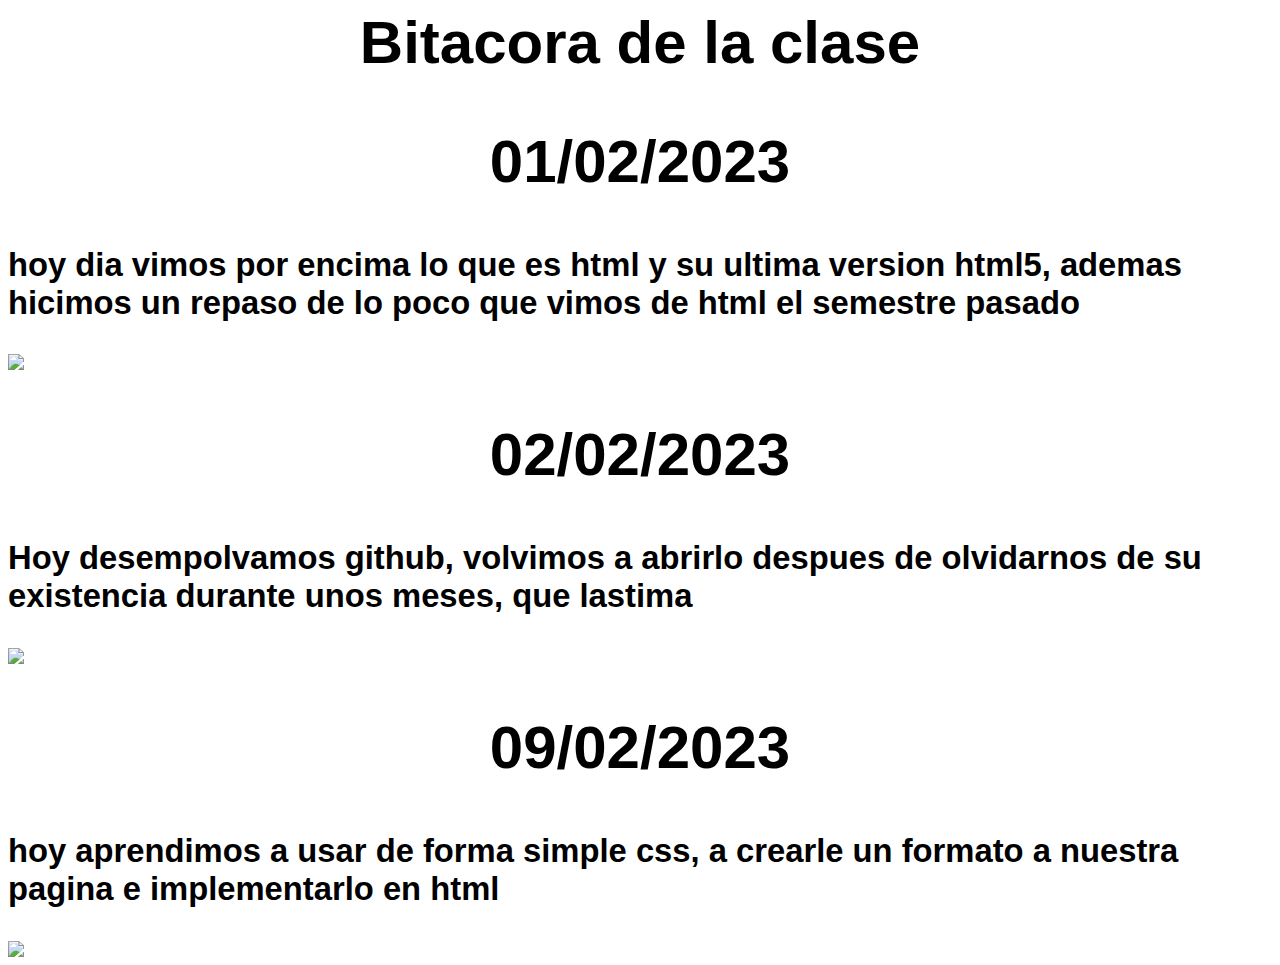
==== bitacora/index.html @ 7cf10e66 "1.0" ====
<html>
    <title>Bitacora</title>
    <head>
        <link href="styles/style.css" rel="stylesheet" type="text/css">
    
    </head>
    <body>
    <h1>
        <p><center>Bitacora de la clase</center></p>
    </h1>
    
    <h2>
        <p><center>01/02/2023</center></p>
    </h2>

    <h3>
        hoy dia vimos por encima lo que es html y su ultima version html5, ademas hicimos un repaso de lo poco que vimos de html el semestre pasado
    </h3> 

    <img src="C:\Users\Computo 2\Desktop\si\bitacora\imagenes\html.png">
    </body>
    

    <h2>
        <p><center>02/02/2023</center></p>
    </h2>

    <h3>
        Hoy desempolvamos github, volvimos a abrirlo despues de olvidarnos de su existencia durante unos meses, que lastima
    </h3> 

    <img src="C:\Users\Computo 2\Desktop\si\bitacora\imagenes\github.png">
    </body>

    <h2>
        <p><center>09/02/2023</center></p>
    </h2>

    <h3>
        hoy aprendimos a usar de forma simple css, a crearle un formato a nuestra pagina e implementarlo en html
    </h3> 

    <img src="C:\Users\Computo 2\Desktop\si\bitacora\imagenes\css.png">
    </body>
    
</html>
---- bitacora/styles/style.css ----
html{
    font-size: 28px;/*px quiere decir 'pixeles': el tamaño fuente de la base es ahora 10 pixeles de altura*/

    font-family: "Open Sans", sans-serif;/*Este debe de ser el resto del resultado que obtuviste de google Fonts*/
}

h1,h2{
    font-size: 60px;
    text-align: center;
}

p,li{
    font-size: 16px;
    line-height: 2;
    letter-spacing: 1px;
}

img {
    display: block;
    margin: auto;
}
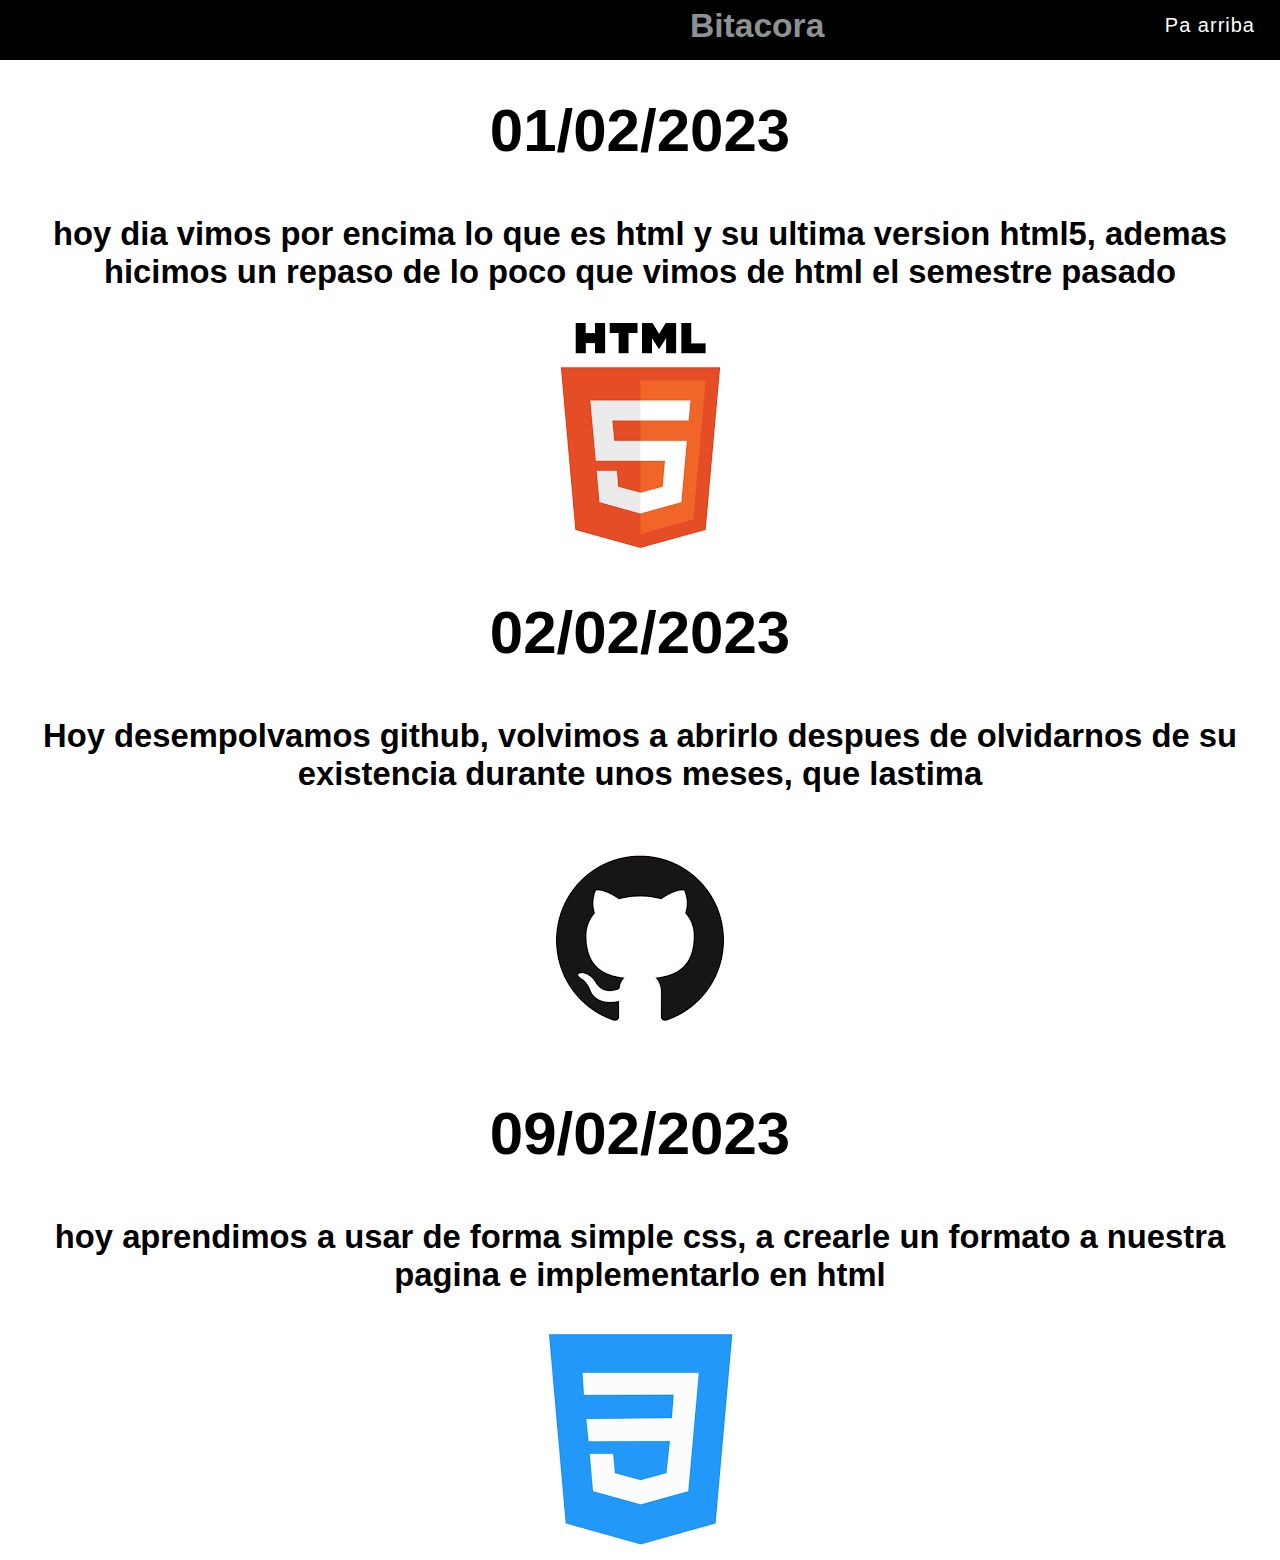
==== commit d7a1bcbd: "1.1" ====
--- a/bitacora/index.html
+++ b/bitacora/index.html
@@ -1,24 +1,39 @@
 <html>
     <title>Bitacora</title>
     <head>
+
         <link href="styles/style.css" rel="stylesheet" type="text/css">
     
     </head>
     <body>
-    <h1>
-        <p><center>Bitacora de la clase</center></p>
-    </h1>
+        <header id="main-header">
+		
+            <a id="logo-header" href="#">
+                <span class="site-name">Bitacora</span>
+            </a> <!-- / #logo-header -->
+    
+            <nav>
+                <ul>
+                    <li><a href="#">Pa arriba</a>  </li>
+                </ul>
+            </nav><!-- / nav -->
+    
+        </header><!-- / #main-header -->
+    
+    <h3>
+        <p><center>ola no me veo</center></p>
+    </h3>
     
     <h2>
         <p><center>01/02/2023</center></p>
     </h2>
 
     <h3>
-        hoy dia vimos por encima lo que es html y su ultima version html5, ademas hicimos un repaso de lo poco que vimos de html el semestre pasado
+        <center>hoy dia vimos por encima lo que es html y su ultima version html5, ademas hicimos un repaso de lo poco que vimos de html el semestre pasado</center>
     </h3> 
 
-    <img src="C:\Users\Computo 2\Desktop\si\bitacora\imagenes\html.png">
-    </body>
+    <img src=".\imagenes\html.png">
+    
     
 
     <h2>
@@ -26,21 +41,21 @@
     </h2>
 
     <h3>
-        Hoy desempolvamos github, volvimos a abrirlo despues de olvidarnos de su existencia durante unos meses, que lastima
+        <center>Hoy desempolvamos github, volvimos a abrirlo despues de olvidarnos de su existencia durante unos meses, que lastima</center>
     </h3> 
 
-    <img src="C:\Users\Computo 2\Desktop\si\bitacora\imagenes\github.png">
-    </body>
+    <img src=".\imagenes\github.png">
+    
 
     <h2>
         <p><center>09/02/2023</center></p>
     </h2>
 
     <h3>
-        hoy aprendimos a usar de forma simple css, a crearle un formato a nuestra pagina e implementarlo en html
+        <center>hoy aprendimos a usar de forma simple css, a crearle un formato a nuestra pagina e implementarlo en html</center>
     </h3> 
 
-    <img src="C:\Users\Computo 2\Desktop\si\bitacora\imagenes\css.png">
+    <img src=".\imagenes\css.png">
     </body>
     
 </html>
--- a/bitacora/styles/style.css
+++ b/bitacora/styles/style.css
@@ -18,4 +18,81 @@
 img {
     display: block;
     margin: auto;
-}+}
+img {
+	max-width: 100%;
+	height: auto;
+}
+#main-header {
+    background: rgb(0, 0, 0);
+    color: white;
+    height: 60px;
+    
+    width: 100%; /* hacemos que la cabecera ocupe el ancho completo de la página */
+    left: 0; /* Posicionamos la cabecera al lado izquierdo */
+    top: 0; /* Posicionamos la cabecera pegada arriba */
+    position: fixed; /* Hacemos que la cabecera tenga una posición fija */
+}
+#main-header a {
+    color: white;
+}
+
+nav ul li{
+    font-size:20px ;
+    font-family: "Open Sans", sans-serif;
+}
+/*
+ * Logo
+ */
+#logo-header {
+    float: left;
+    padding: 7px 0 0 690px;
+    text-decoration: none;
+}
+#logo-header:hover {
+    color: #8d9292;
+}
+
+#logo-header .site-name {
+    display: block;
+    font-weight: 700;
+    font-size: 1.2em;
+}
+
+
+/*
+ * Navegación boton pa arriba
+ */
+/*posicion del boton*/
+nav {
+	float: right;
+}
+/*margen a la derecha*/
+nav ul {
+    margin: 0;
+    padding: 0;
+    list-style: none;
+    padding-right: 20px;
+}
+
+/*tamaño del texto*/
+nav ul li {
+    display: inline-block;
+    line-height: 45px;
+}
+
+/*tamaño boton*/
+nav ul li a {
+    display: block;
+    padding: 3 5px;
+    text-decoration: none;
+}
+
+/*cambio de color cuando el mouse esta encima*/
+nav ul li a:hover {
+    background: #abafb1;
+}
+
+/*fin de navegacion*/
+
+
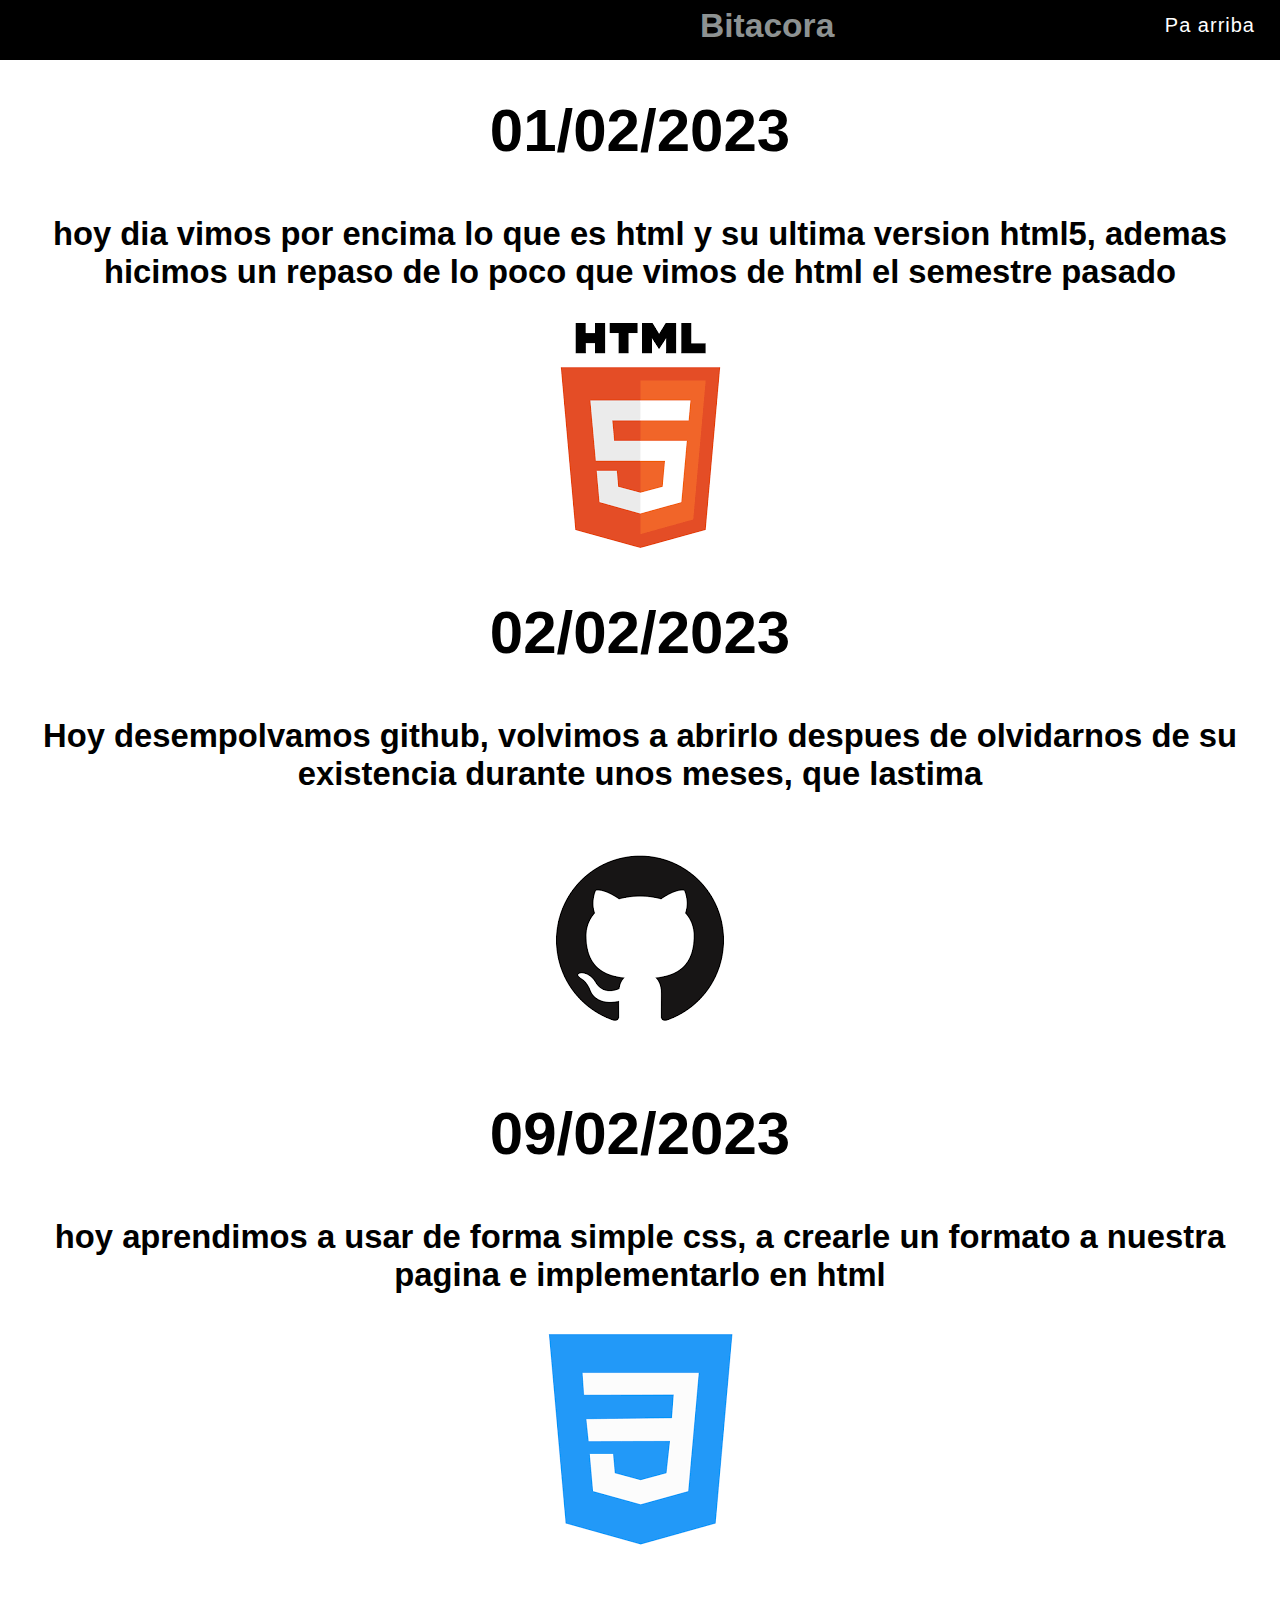
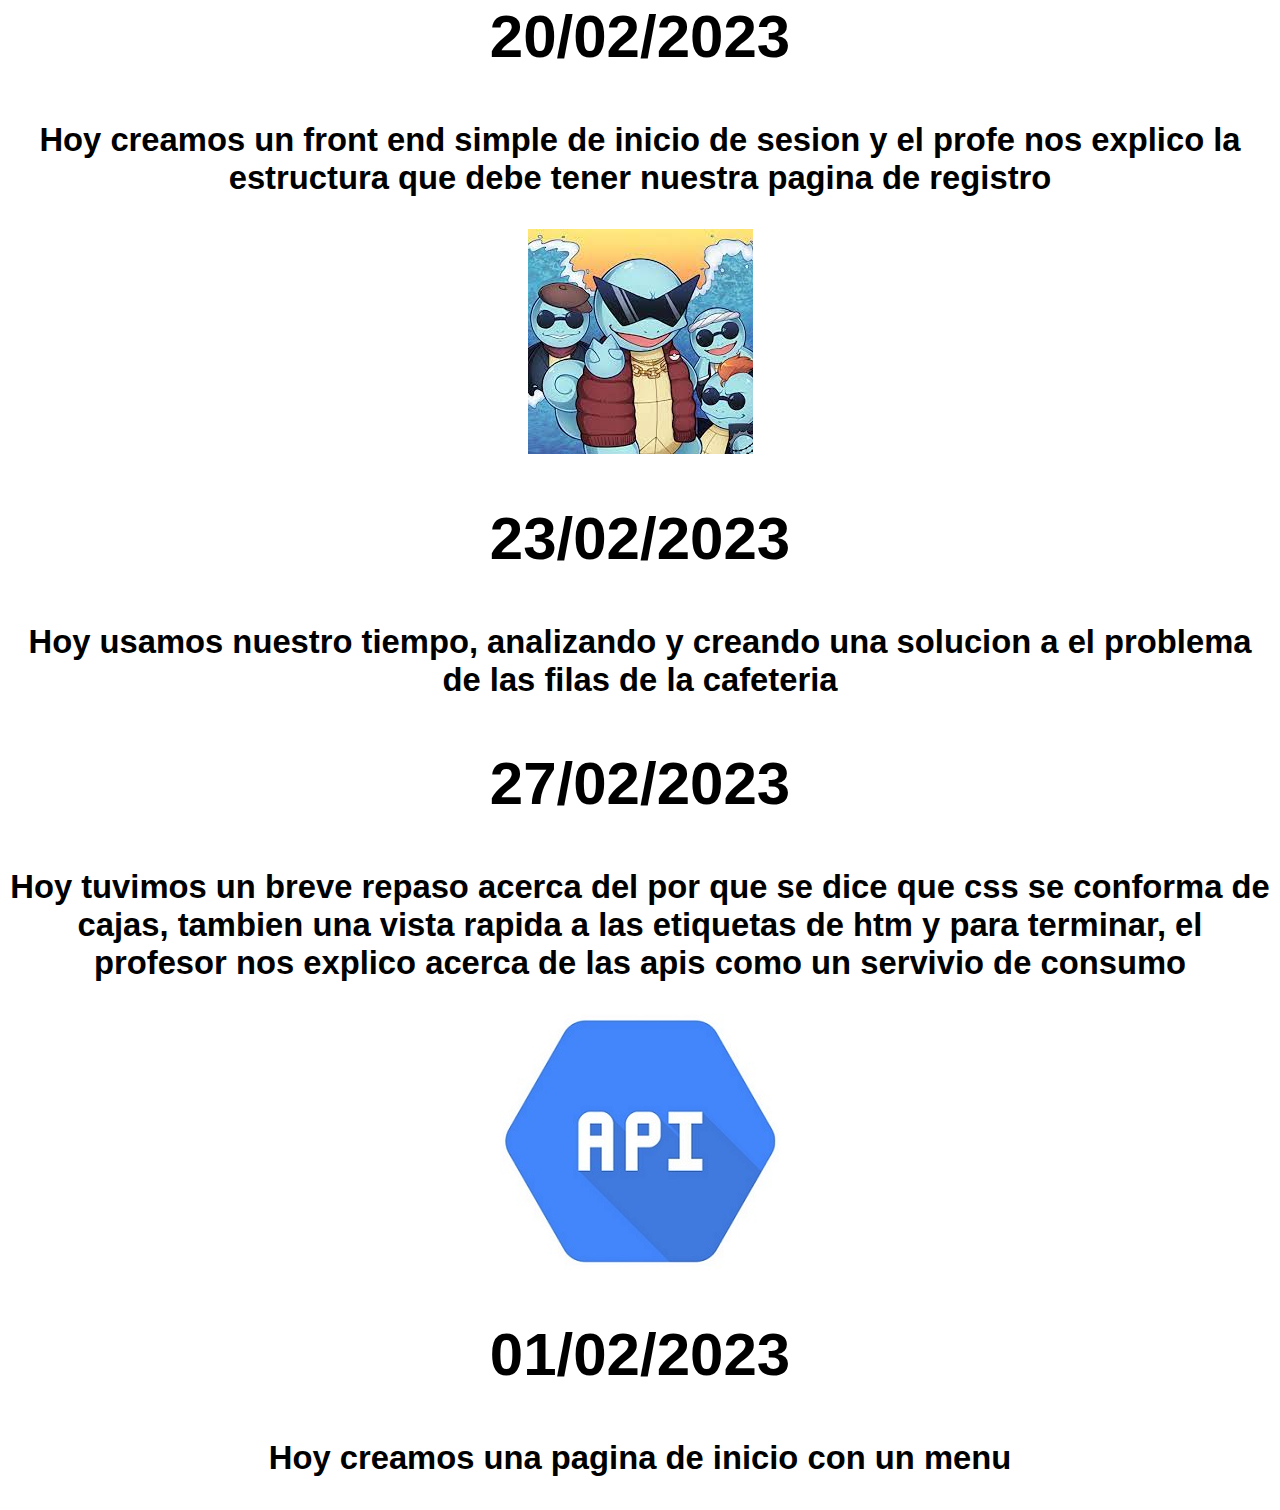
==== commit f3fe9c36: "Bitacora 1.3" ====
--- a/bitacora/index.html
+++ b/bitacora/index.html
@@ -56,6 +56,44 @@
     </h3> 
 
     <img src=".\imagenes\css.png">
+
+
+    <h2>
+        <p><center>20/02/2023</center></p>
+    </h2>
+    <h3>
+        <center>Hoy creamos un front end simple de inicio de sesion y el profe nos explico la estructura que debe tener nuestra pagina de registro</center>
+    </h3> 
+
+    <img src=".\imagenes\sipo.jpg">
+
+    <h2>
+        <p><center>23/02/2023</center></p>
+    </h2>
+    <h3>
+        <center>Hoy usamos nuestro tiempo, analizando y creando una solucion a el problema de las filas de la cafeteria</center>
+    </h3> 
+
+    <h2>
+        <p><center>27/02/2023</center></p>
+    </h2>
+    <h3>
+        <center>Hoy tuvimos un breve repaso acerca del por que se dice que css se conforma de cajas, tambien una vista rapida a las etiquetas de htm y para terminar, el profesor nos explico acerca de las apis como un servivio de consumo</center>
+    </h3> 
+
+    <img src=".\imagenes\api.jpg">
+
+    <h2>
+        <p><center>01/02/2023</center></p>
+    </h2>
+    <h3>
+        <center>Hoy creamos una pagina de inicio con un menu</center>
+    </h3> 
+
+
+    
+    
+
     </body>
     
 </html>
--- a/bitacora/styles/style.css
+++ b/bitacora/styles/style.css
@@ -46,7 +46,7 @@
  */
 #logo-header {
     float: left;
-    padding: 7px 0 0 690px;
+    padding: 7px 0 0 700px;
     text-decoration: none;
 }
 #logo-header:hover {
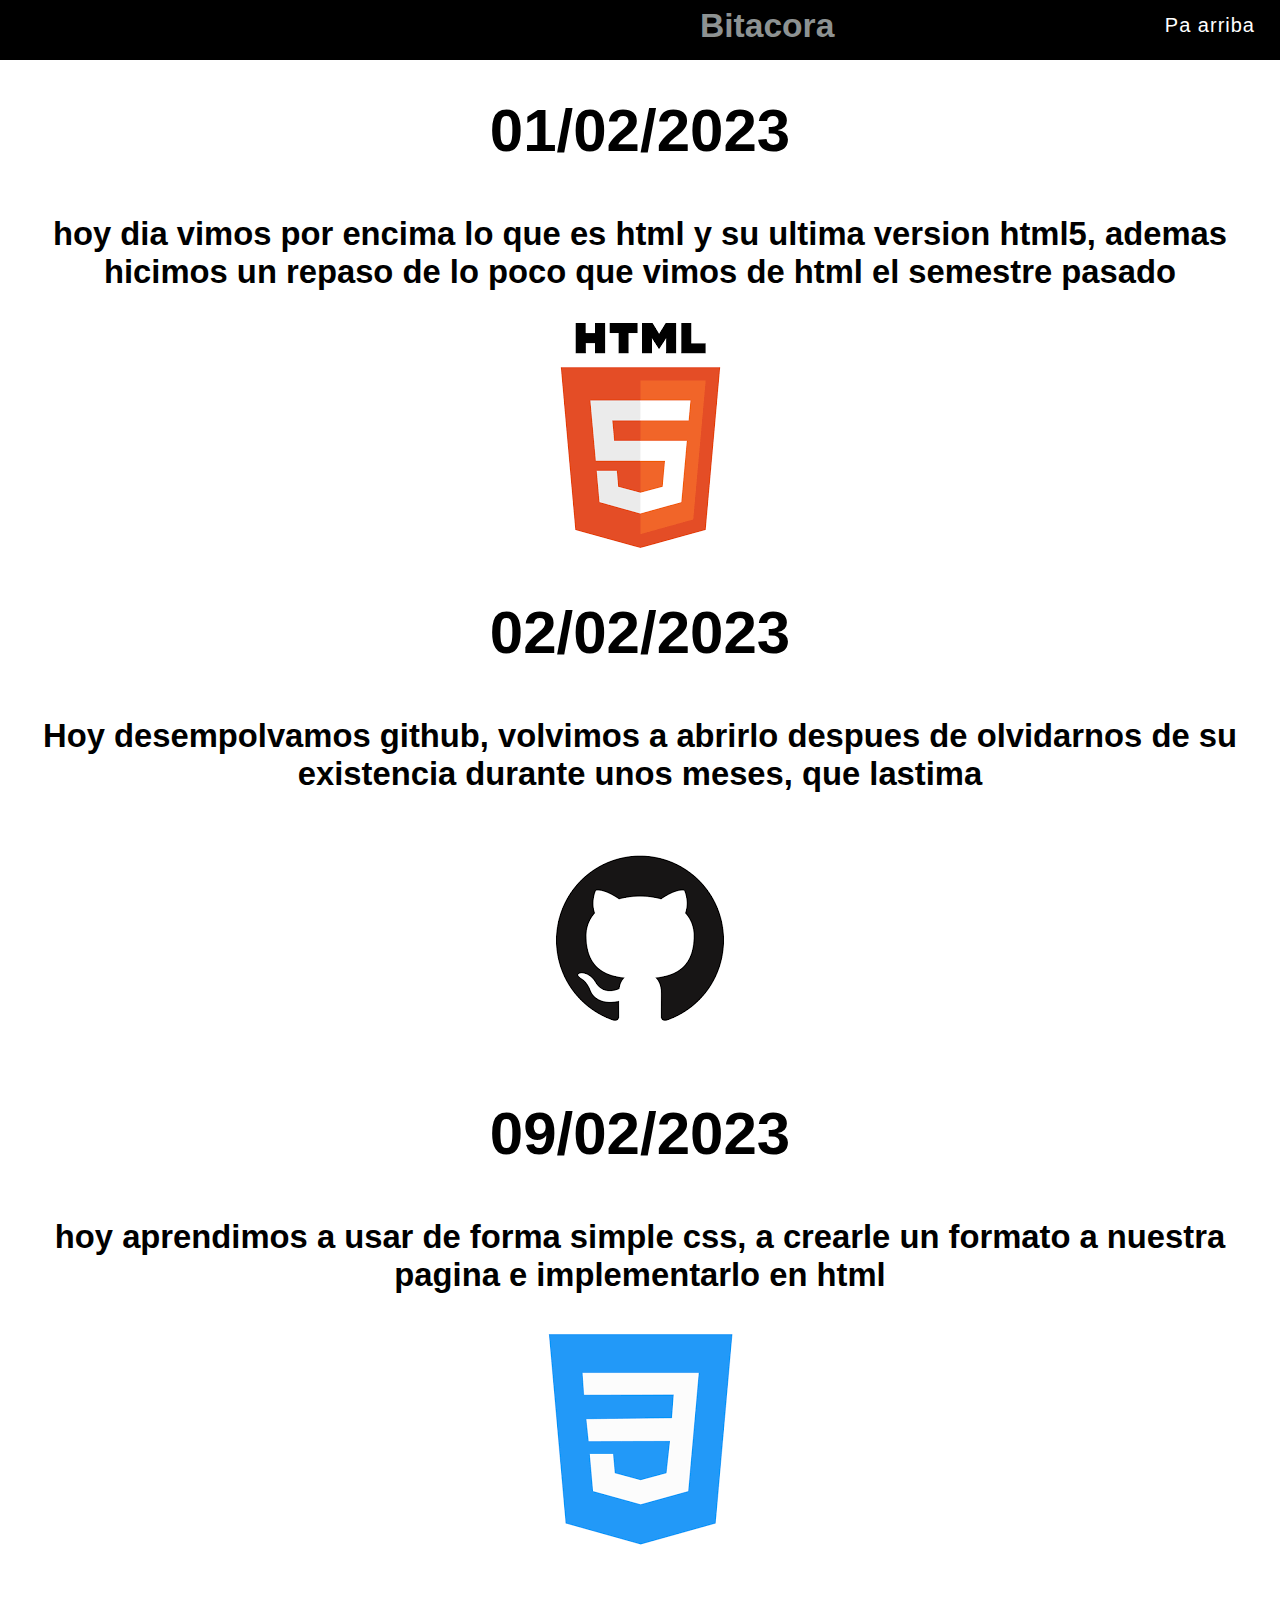
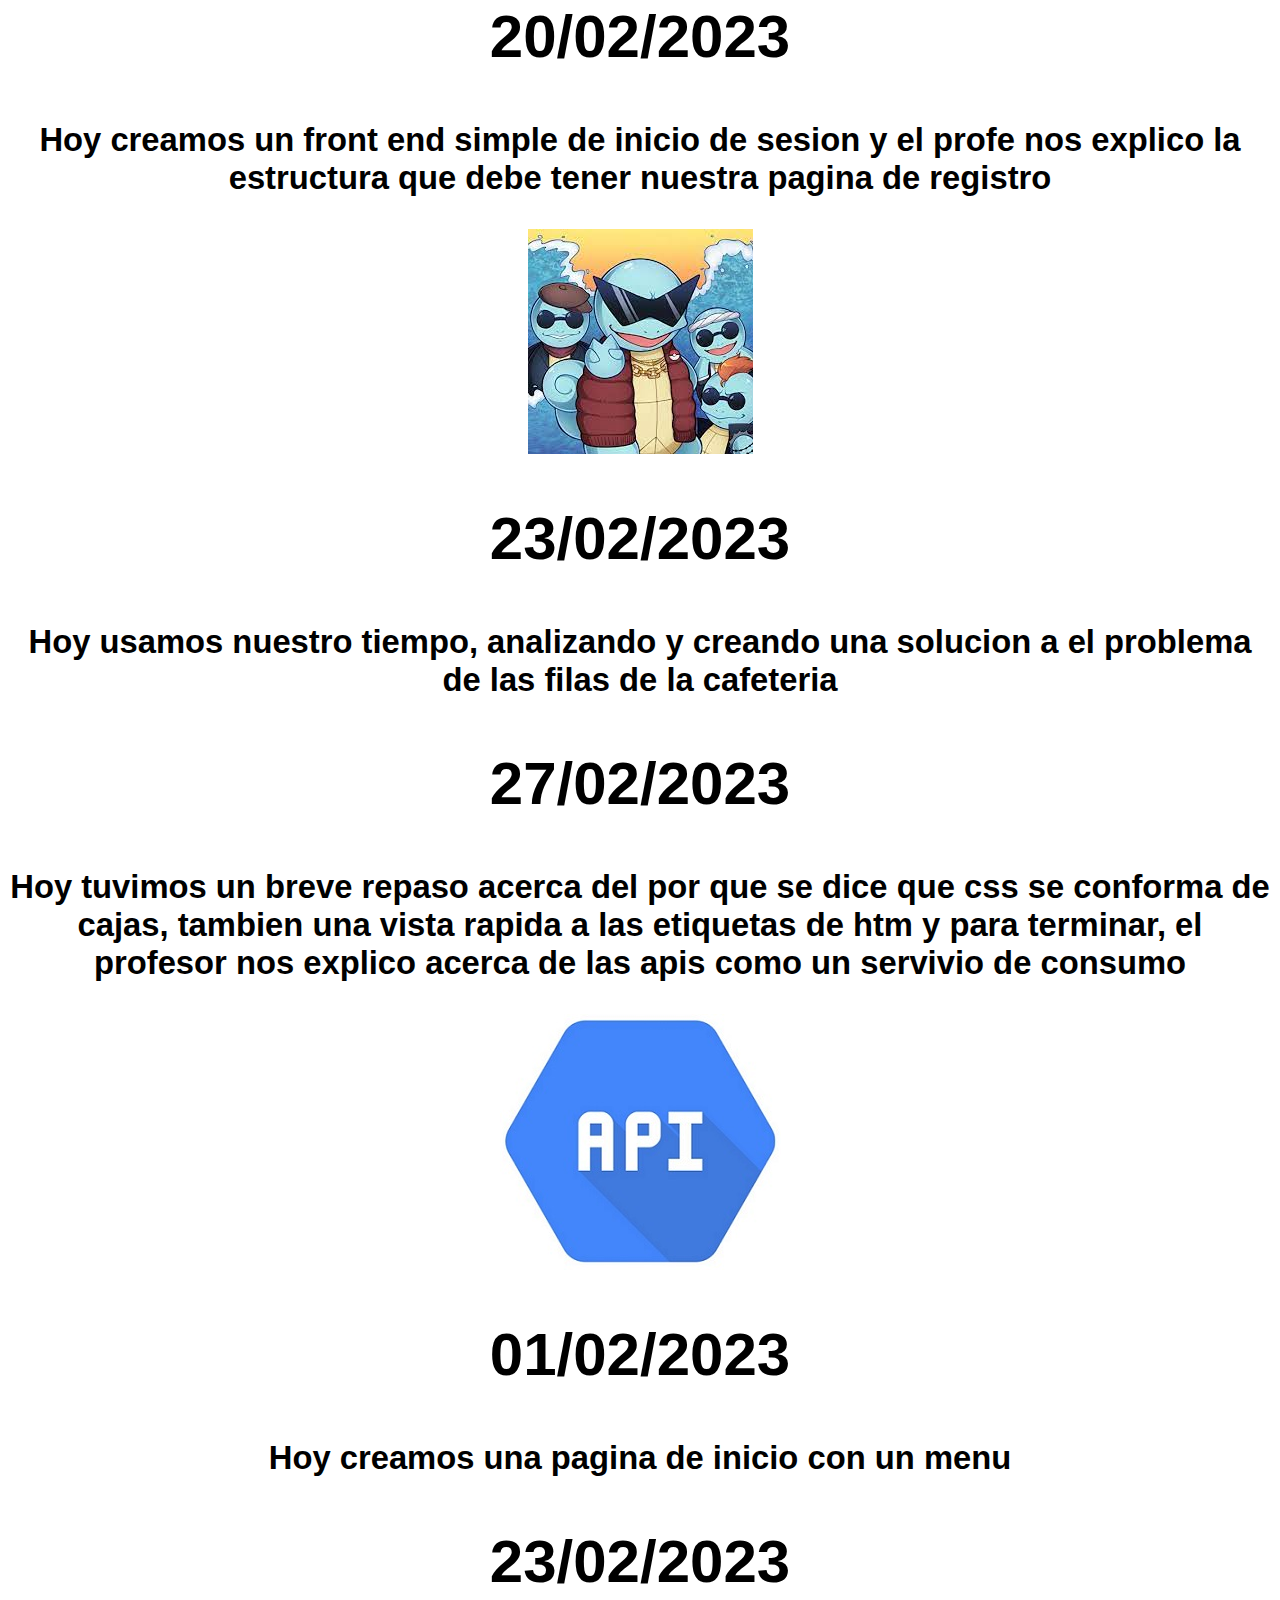
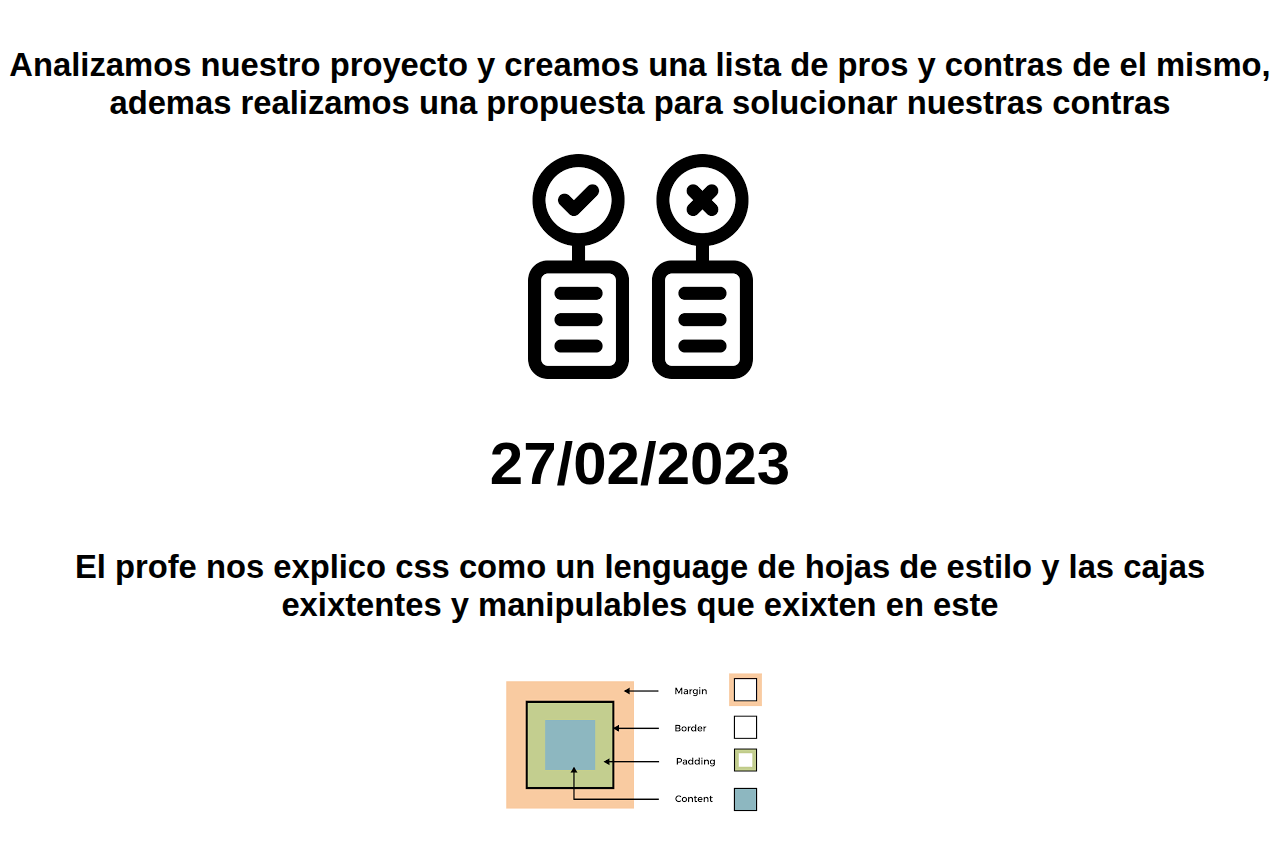
==== commit 6c2290c1: "1.4" ====
--- a/bitacora/index.html
+++ b/bitacora/index.html
@@ -88,13 +88,36 @@
     </h2>
     <h3>
         <center>Hoy creamos una pagina de inicio con un menu</center>
+
     </h3> 
 
+    <h2>
+        <p><center>23/02/2023</center></p>
+    </h2>
+    <h3>
+        <center>Analizamos nuestro proyecto y creamos una lista de pros y contras de el mismo,
+            ademas realizamos una propuesta para solucionar nuestras contras
+        </center>
+        
+    </h3> 
 
+    <img src=".\imagenes\prosycontras.png">
     
-    
+    <h2>
+        <p><center>27/02/2023</center></p>
+    </h2>
+    <h3>
+        <center>El profe nos explico css como un lenguage de hojas de estilo y las cajas exixtentes
+            y manipulables que exixten en este
+        </center>
+
+    </h3> 
+     
+    <img src=".\imagenes\cajas.png">
+
 
     </body>
+
     
 </html>
     
